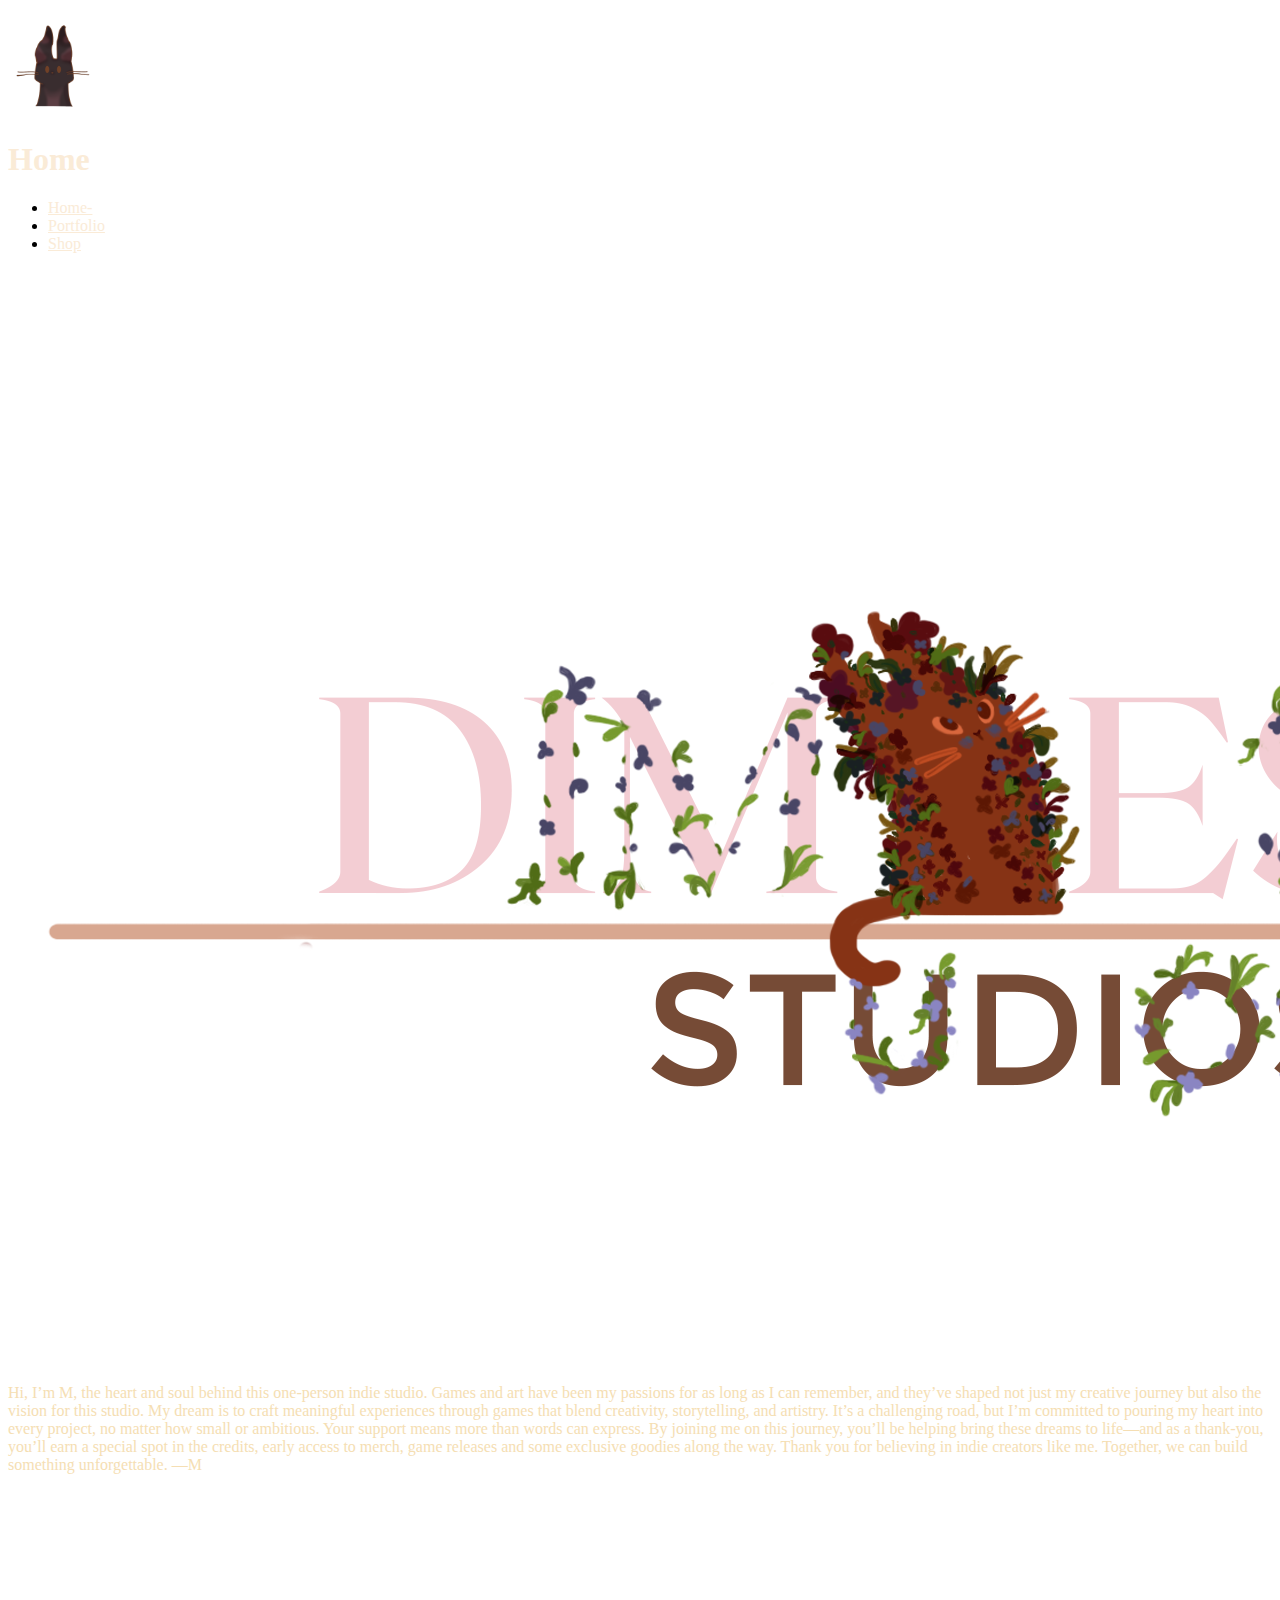
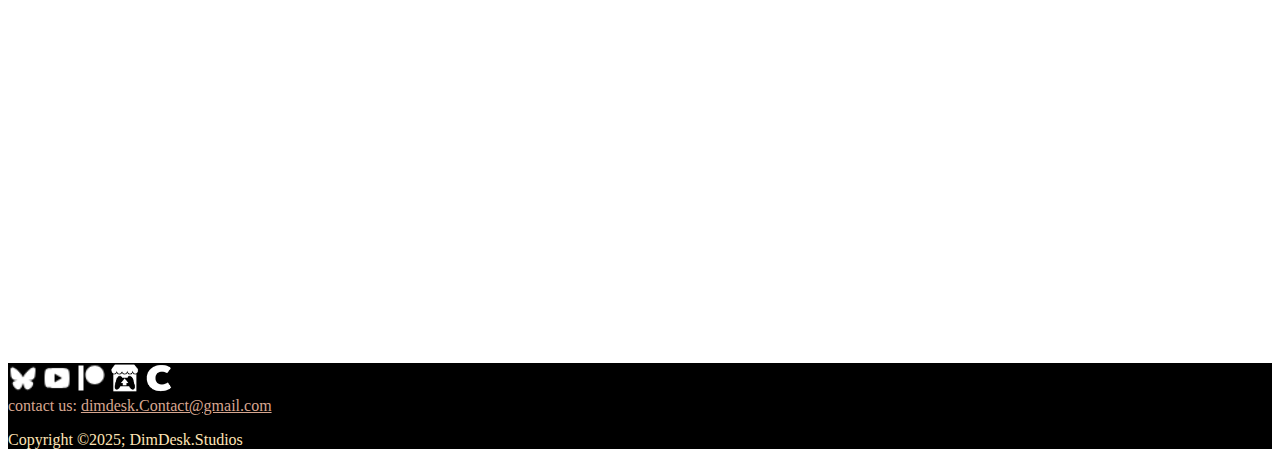
==== index.html @ 7e30a1e5 "Rename index.html.html to index.html" ====
﻿<!DOCTYPE html>

<html lang="en" xmlns="http://www.w3.org/1999/xhtml">
<head>
    <meta charset="UTF-8">
    <meta name="viewport" content="width=device-width, initial-scale=1.0">
    <link rel="stylesheet" href="styleSheet1.css">
    <title>DimDesk Studios</title>
    <link rel="Icon" type="image/.ico" href="Icon.ico" />
</head>
<body>


    <div class="Container"
        <div class="content"
             
            <header>
                <div class="HE">
                    <div class="lol">
                        <h1 style="color:lightcoral"><img alt="cat" src="cat.png" width="90" /></h1>
                    </div>
                    <div class="pageName">
                        <h1 style="color:antiquewhite">Home</h1>
                    </div>
                    <nav class="nav-links">
                        <ul>
                            <li><a style="color:antiquewhite" href="index.html.html"> Home- </a></li>
                            <li><a style="color:antiquewhite" href="portfolio.html"> Portfolio </a></li>
                            <li><a style="color:antiquewhite" href="shop.html"> Shop </a></li>
                            <!--  <li><a style="color:antiquewhite" href="#"> Projects </a></li>
                    <li><a style="color:antiquewhite" href="#"> Shop </a></li>
                    <li><a style="color:antiquewhite" href="#"> About </a></li>
                </ul>
            </nav>
            -->
                </div>
                
               
            </header>

            <div class="llogo">
                <h1 style="color:lightcoral"><img alt="logo2" src="logo2.png" /></h1>
            </div>

             
        

    
            <main>
               
                <div class="websiteIntro">
                    <p style=" color: wheat">
                        Hi, I’m M, the heart and soul behind this one-person indie studio. Games and art have been my passions for as long as I can remember, and they’ve shaped not just my creative journey but also the vision for this studio.

                        My dream is to craft meaningful experiences through games that blend creativity, storytelling, and artistry. It’s a challenging road, but I’m committed to pouring my heart into every project, no matter how small or ambitious.

                        Your support means more than words can express. By joining me on this journey, you’ll be helping bring these dreams to life—and as a thank-you, you’ll earn a special spot in the credits, early access to merch, game releases and some exclusive goodies along the way.

                        Thank you for believing in indie creators like me. Together, we can build something unforgettable.

                        —M

                    </p>

                </div>
    
  

                    <div class="video-container">
                        <video autoplay muted loop>
                            <source src="D.mp4" type="video/mp4">

                        </video>
                    </div>

                    <div class="trailercontainer">
                        <iframe width="700" height="315" src="https://www.youtube.com/embed/b2lC7cbFmXE?si=0QF0uBmAqdCE5Rj1" title="YouTube video player" frameborder="0" allow="accelerometer; autoplay; clipboard-write; encrypted-media; gyroscope; picture-in-picture; web-share" referrerpolicy="strict-origin-when-cross-origin" allowfullscreen></iframe>

                    </div>




                
            </main>









        </div>
    </div>
    <footer style=" background-color: black">
        <div class="footerContainer">
            <div class="socialIcons">

                <a href="https://bsky.app/profile/fubiem.bsky.social"><img alt="bluesky-fillW" src="bluesky-fillW.png" width="30" height="30" /></a>
                <a href="https://www.youtube.com/@fubiereal"><img alt="youtube-fillW" src="youtube-fillW.png" width="30" height="30" /></a>
                <a href="https://www.patreon.com/c/DIMDESK"><img alt="pathronW" src="pathronW.png" width="30" height="30" /></a>
                <a href="https://dimdesk.itch.io"><img alt="itchioW" src="itchioW.png" width="30" height="30" /></a>
                <a href="https://cara.app/fubie/all"><img alt="caraW" src="caraW.png" width="30" height="30" /></a>

            </div>
        </div>
        <div class="Oo">
            <p2 style="color: #D8A790">contact us:</p2>
            <a style="color: #D8A790" href="mailto:dimdesk.contact@gmail.com">dimdesk.Contact@gmail.com</a>


            <div class="footerBottom">
                <p style=" color:moccasin">Copyright &copy;2025; <span class="designer">DimDesk.Studios</span></p>
            </div>
        </div>
    </footer>






</body>
</html>
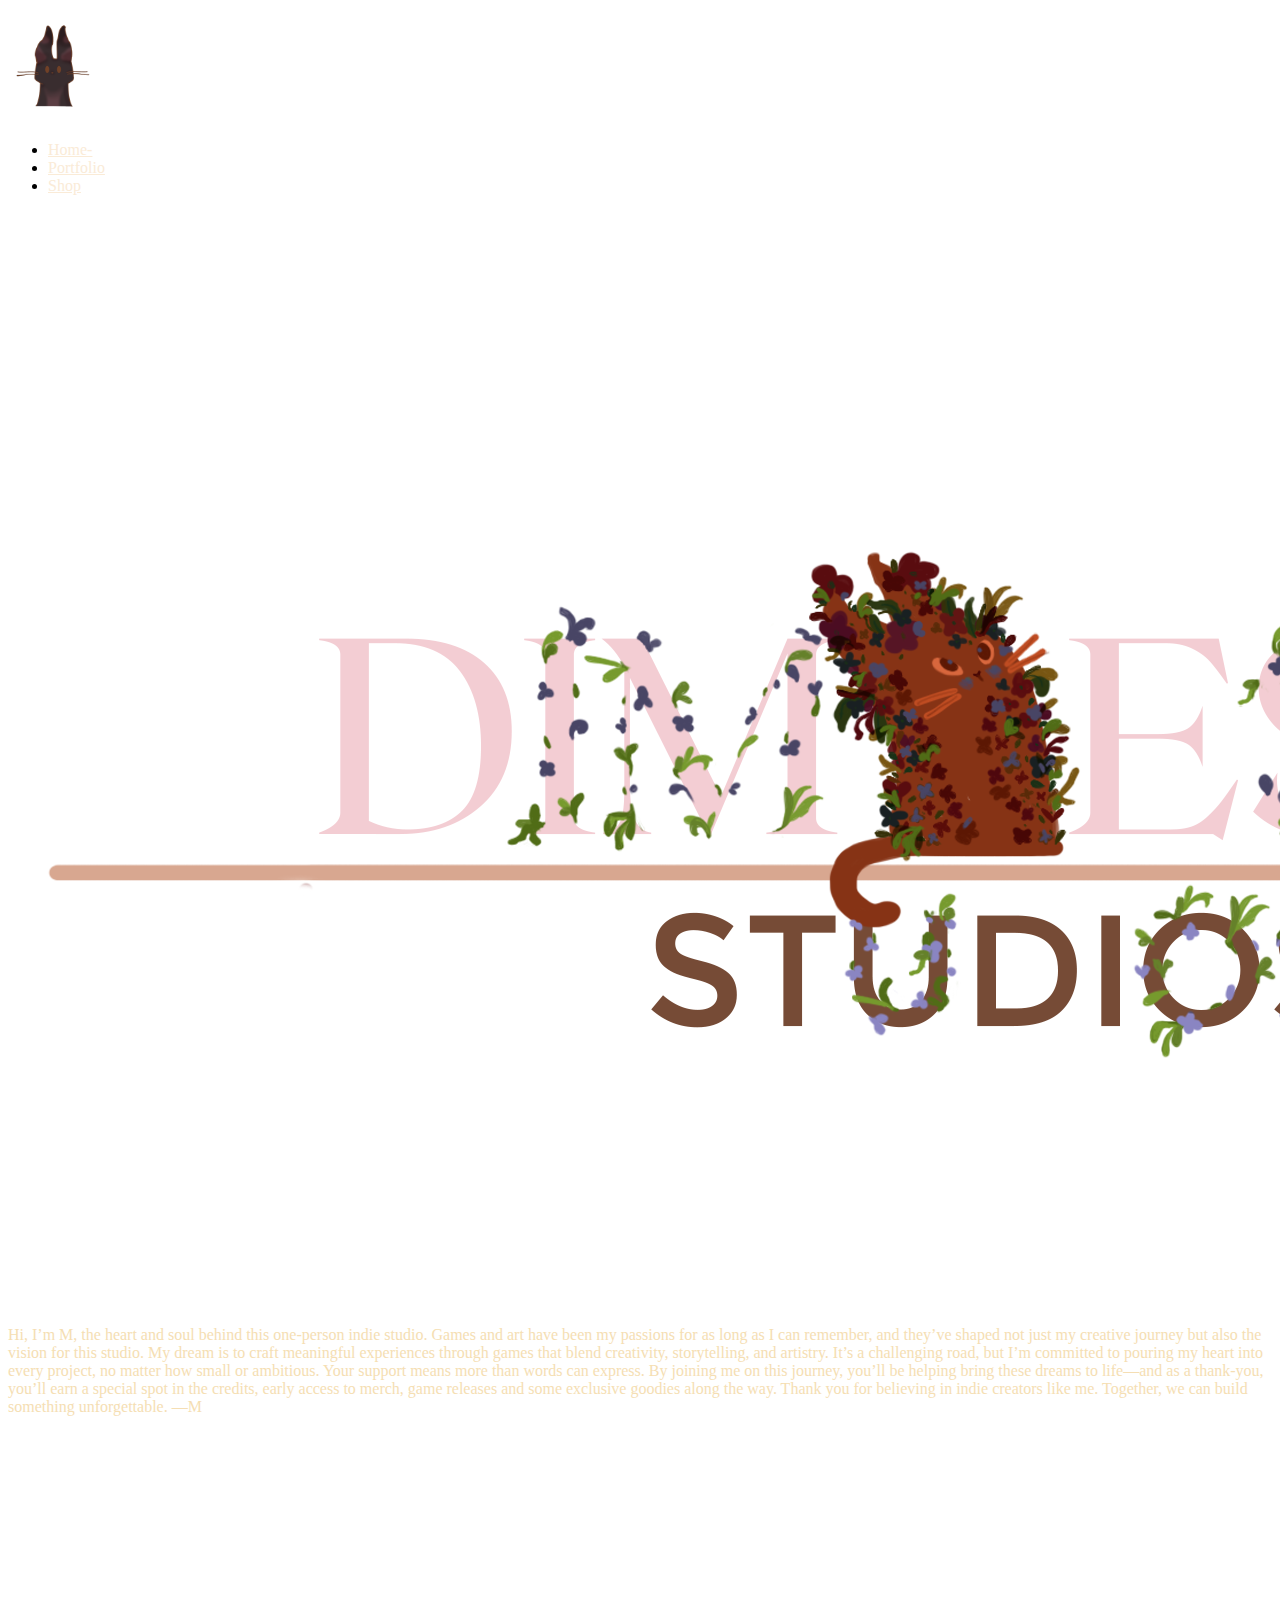
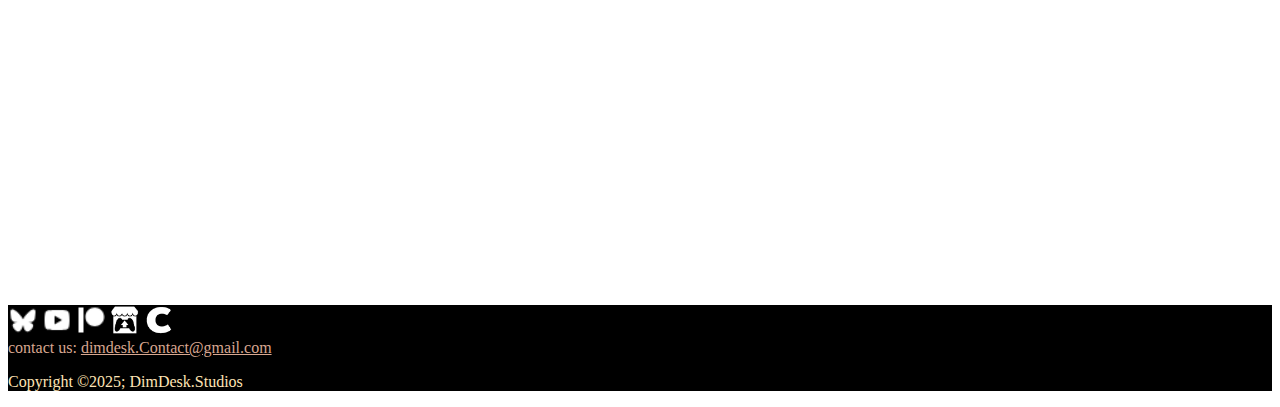
==== commit b7530e2f: "Add files via upload" ====
--- a/index.html
+++ b/index.html
@@ -1,126 +1,124 @@
-﻿<!DOCTYPE html>
-
-<html lang="en" xmlns="http://www.w3.org/1999/xhtml">
-<head>
-    <meta charset="UTF-8">
-    <meta name="viewport" content="width=device-width, initial-scale=1.0">
-    <link rel="stylesheet" href="styleSheet1.css">
-    <title>DimDesk Studios</title>
-    <link rel="Icon" type="image/.ico" href="Icon.ico" />
-</head>
-<body>
-
-
-    <div class="Container"
-        <div class="content"
-             
-            <header>
-                <div class="HE">
-                    <div class="lol">
-                        <h1 style="color:lightcoral"><img alt="cat" src="cat.png" width="90" /></h1>
-                    </div>
-                    <div class="pageName">
-                        <h1 style="color:antiquewhite">Home</h1>
-                    </div>
-                    <nav class="nav-links">
-                        <ul>
-                            <li><a style="color:antiquewhite" href="index.html.html"> Home- </a></li>
-                            <li><a style="color:antiquewhite" href="portfolio.html"> Portfolio </a></li>
-                            <li><a style="color:antiquewhite" href="shop.html"> Shop </a></li>
-                            <!--  <li><a style="color:antiquewhite" href="#"> Projects </a></li>
-                    <li><a style="color:antiquewhite" href="#"> Shop </a></li>
-                    <li><a style="color:antiquewhite" href="#"> About </a></li>
-                </ul>
-            </nav>
-            -->
-                </div>
-                
-               
-            </header>
-
-            <div class="llogo">
-                <h1 style="color:lightcoral"><img alt="logo2" src="logo2.png" /></h1>
-            </div>
-
-             
-        
-
-    
-            <main>
-               
-                <div class="websiteIntro">
-                    <p style=" color: wheat">
-                        Hi, I’m M, the heart and soul behind this one-person indie studio. Games and art have been my passions for as long as I can remember, and they’ve shaped not just my creative journey but also the vision for this studio.
-
-                        My dream is to craft meaningful experiences through games that blend creativity, storytelling, and artistry. It’s a challenging road, but I’m committed to pouring my heart into every project, no matter how small or ambitious.
-
-                        Your support means more than words can express. By joining me on this journey, you’ll be helping bring these dreams to life—and as a thank-you, you’ll earn a special spot in the credits, early access to merch, game releases and some exclusive goodies along the way.
-
-                        Thank you for believing in indie creators like me. Together, we can build something unforgettable.
-
-                        —M
-
-                    </p>
-
-                </div>
-    
-  
-
-                    <div class="video-container">
-                        <video autoplay muted loop>
-                            <source src="D.mp4" type="video/mp4">
-
-                        </video>
-                    </div>
-
-                    <div class="trailercontainer">
-                        <iframe width="700" height="315" src="https://www.youtube.com/embed/b2lC7cbFmXE?si=0QF0uBmAqdCE5Rj1" title="YouTube video player" frameborder="0" allow="accelerometer; autoplay; clipboard-write; encrypted-media; gyroscope; picture-in-picture; web-share" referrerpolicy="strict-origin-when-cross-origin" allowfullscreen></iframe>
-
-                    </div>
-
-
-
-
-                
-            </main>
-
-
-
-
-
-
-
-
-
-        </div>
-    </div>
-    <footer style=" background-color: black">
-        <div class="footerContainer">
-            <div class="socialIcons">
-
-                <a href="https://bsky.app/profile/fubiem.bsky.social"><img alt="bluesky-fillW" src="bluesky-fillW.png" width="30" height="30" /></a>
-                <a href="https://www.youtube.com/@fubiereal"><img alt="youtube-fillW" src="youtube-fillW.png" width="30" height="30" /></a>
-                <a href="https://www.patreon.com/c/DIMDESK"><img alt="pathronW" src="pathronW.png" width="30" height="30" /></a>
-                <a href="https://dimdesk.itch.io"><img alt="itchioW" src="itchioW.png" width="30" height="30" /></a>
-                <a href="https://cara.app/fubie/all"><img alt="caraW" src="caraW.png" width="30" height="30" /></a>
-
-            </div>
-        </div>
-        <div class="Oo">
-            <p2 style="color: #D8A790">contact us:</p2>
-            <a style="color: #D8A790" href="mailto:dimdesk.contact@gmail.com">dimdesk.Contact@gmail.com</a>
-
-
-            <div class="footerBottom">
-                <p style=" color:moccasin">Copyright &copy;2025; <span class="designer">DimDesk.Studios</span></p>
-            </div>
-        </div>
-    </footer>
-
-
-
-
-
-
-</body>
-</html>
+﻿<!DOCTYPE html>
+
+<html lang="en" xmlns="https://dehydratedm.github.io">
+<head>
+    <meta charset="UTF-8">
+    <meta name="viewport" content="width=device-width, initial-scale=1.0">
+    <link rel="stylesheet" href="styleSheet.css">
+    <title>DimDesk.Studios</title>
+    <link rel="favicon.ico" href="favicon.ico" type="x.icon">
+    <link rel="favicon.ico" type="image/ico" href="favicon.ico">
+</head>
+<body>
+
+
+    <div class="Container"
+        <div class="content"
+             
+            <header>
+                <div class="HE">
+                    <div class="lol">
+                        <h1 style="color:lightcoral"><img alt="cat" src="cat.png" width="90" /></h1>
+                    </div>
+                    
+                    <nav class="nav-links">
+                        <ul>
+                            <li><a style="color:antiquewhite" href="index.html"> Home- </a></li>
+                            <li><a style="color:antiquewhite" href="portfolio.html"> Portfolio </a></li>
+                            <li><a style="color:antiquewhite" href="shop.html"> Shop </a></li>
+                            <!--  <li><a style="color:antiquewhite" href="#"> Projects </a></li>
+            <li><a style="color:antiquewhite" href="#"> Shop </a></li>
+            <li><a style="color:antiquewhite" href="#"> About </a></li>
+        </ul>
+    </nav>
+    -->
+</div>
+                
+               
+            </header>
+
+            <div class="llogo">
+                <h1 style="color:lightcoral"><img alt="logo2" src="logo2.png" /></h1>
+            </div>
+
+             
+        
+
+    
+            <main>
+               
+                <div class="websiteIntro">
+                    <p style=" color: wheat">
+                        Hi, I’m M, the heart and soul behind this one-person indie studio. Games and art have been my passions for as long as I can remember, and they’ve shaped not just my creative journey but also the vision for this studio.
+
+                        My dream is to craft meaningful experiences through games that blend creativity, storytelling, and artistry. It’s a challenging road, but I’m committed to pouring my heart into every project, no matter how small or ambitious.
+
+                        Your support means more than words can express. By joining me on this journey, you’ll be helping bring these dreams to life—and as a thank-you, you’ll earn a special spot in the credits, early access to merch, game releases and some exclusive goodies along the way.
+
+                        Thank you for believing in indie creators like me. Together, we can build something unforgettable.
+
+                        —M
+                    </p>
+
+                </div>
+    
+  
+
+                    <div class="video-container">
+                        <video autoplay muted loop>
+                            <source src="D.mp4" type="video/mp4">
+
+                        </video>
+                    </div>
+
+                    <div class="trailercontainer">
+                        <iframe width="700" height="315" src="https://www.youtube.com/embed/b2lC7cbFmXE?si=0QF0uBmAqdCE5Rj1" title="YouTube video player" frameborder="0" allow="accelerometer; autoplay; clipboard-write; encrypted-media; gyroscope; picture-in-picture; web-share" referrerpolicy="strict-origin-when-cross-origin" allowfullscreen></iframe>
+
+                    </div>
+
+
+
+
+                
+            </main>
+
+
+
+
+
+
+
+
+
+        </div>
+    </div>
+    <footer style=" background-color: black">
+        <div class="footerContainer">
+            <div class="socialIcons">
+
+                <a href="https://bsky.app/profile/fubiem.bsky.social"><img alt="bluesky-fillW" src="bluesky-fillW.png" width="30" height="30" /></a>
+                <a href="https://www.youtube.com/@fubiereal"><img alt="youtube-fillW" src="youtube-fillW.png" width="30" height="30" /></a>
+                <a href="https://www.patreon.com/c/DIMDESK"><img alt="pathronW" src="pathronW.png" width="30" height="30" /></a>
+                <a href="https://dimdesk.itch.io"><img alt="itchioW" src="itchioW.png" width="30" height="30" /></a>
+                <a href="https://cara.app/fubie/all"><img alt="caraW" src="caraW.png" width="30" height="30" /></a>
+
+            </div>
+        </div>
+        <div class="Oo">
+            <p2 style="color: #D8A790">contact us:</p2>
+            <a style="color: #D8A790" href="mailto:dimdesk.contact@gmail.com">dimdesk.Contact@gmail.com</a>
+
+
+            <div class="footerBottom">
+                <p style=" color:moccasin">Copyright &copy;2025; <span class="designer">DimDesk.Studios</span></p>
+            </div>
+        </div>
+    </footer>
+
+
+
+
+
+
+</body>
+</html>
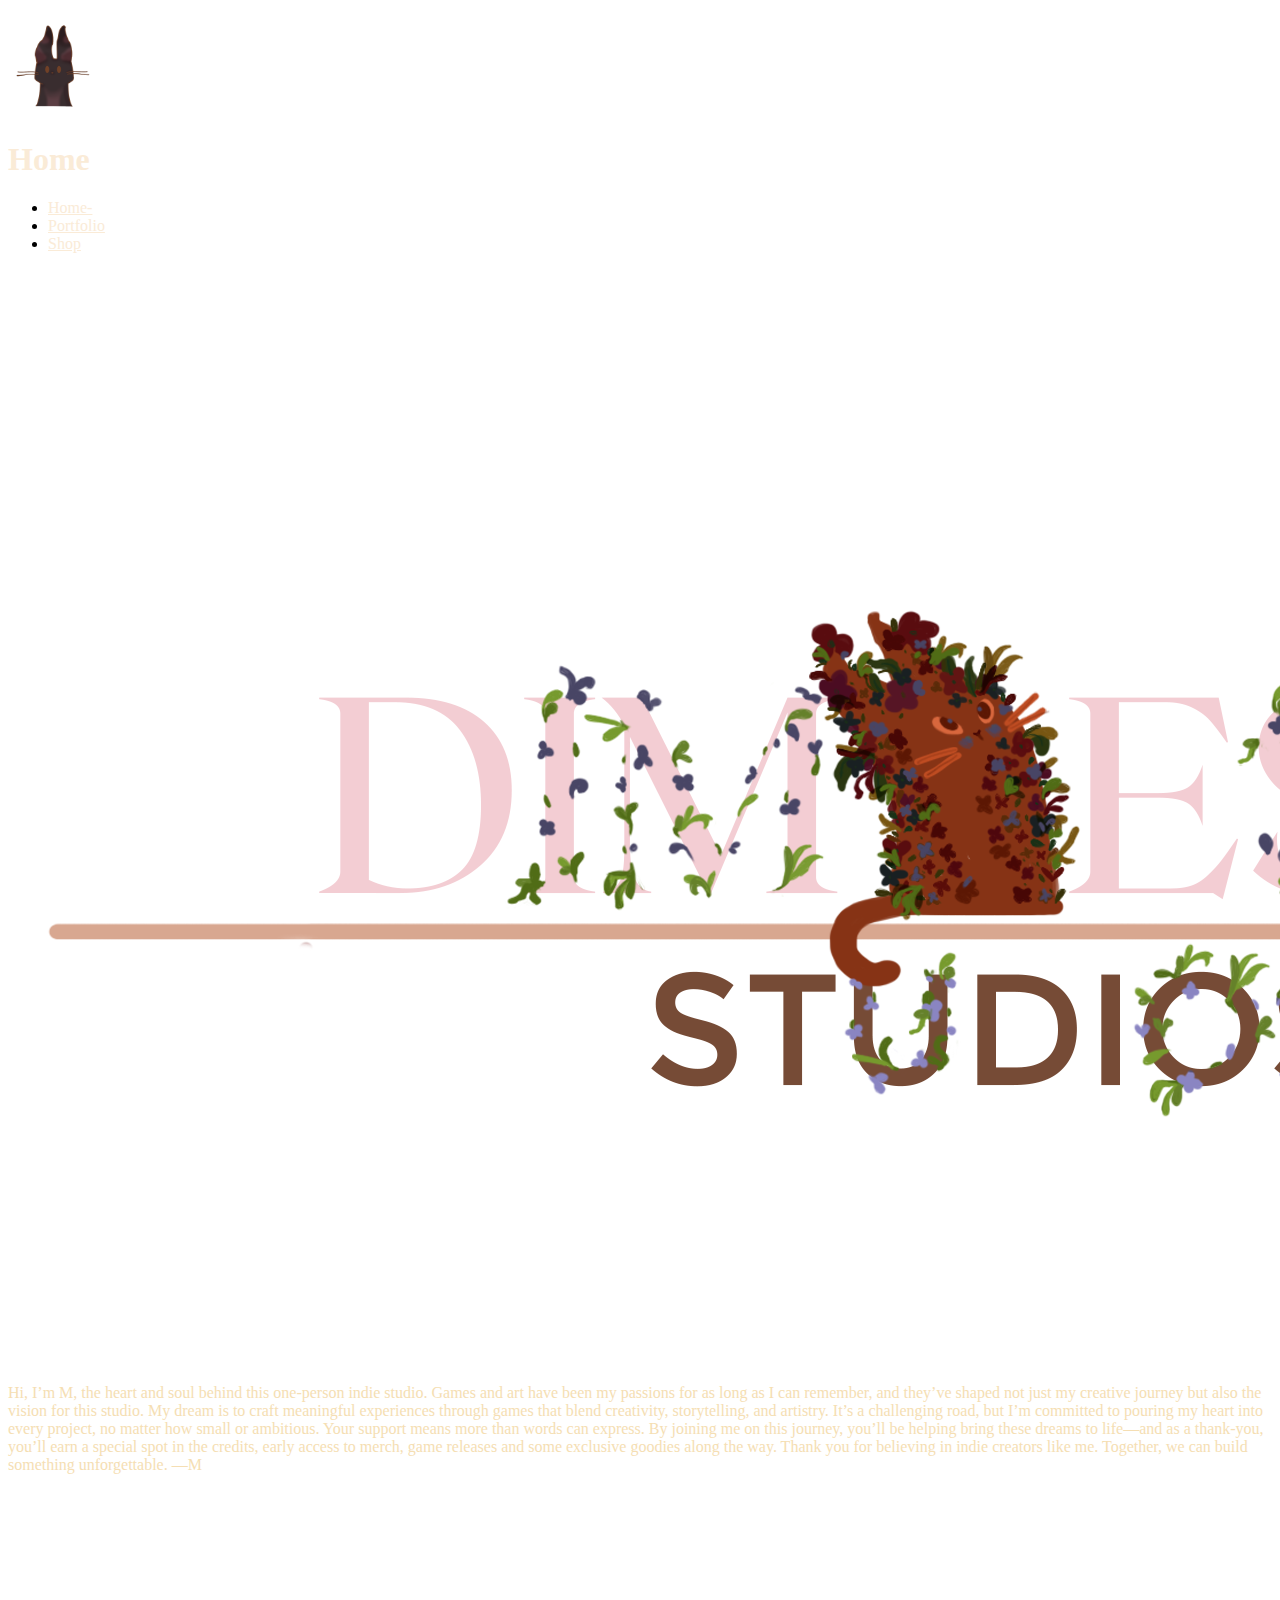
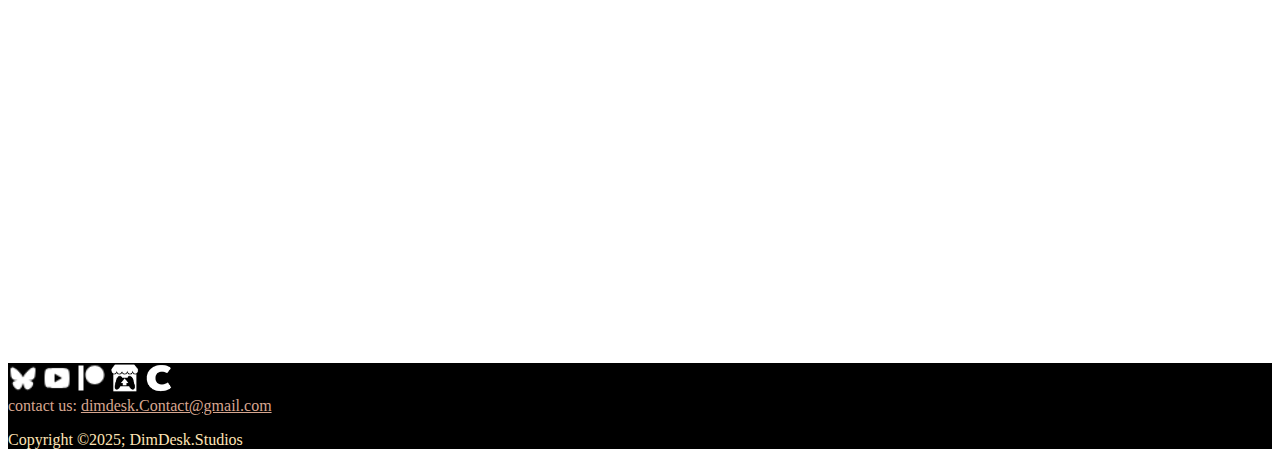
==== commit 82b15bd2: "Update index.html" ====
--- a/index.html
+++ b/index.html
@@ -1,13 +1,12 @@
 ﻿<!DOCTYPE html>
 
-<html lang="en" xmlns="https://dehydratedm.github.io">
+<html lang="en" xmlns="https://dehydratedm.github.io/SiteTest/">
 <head>
     <meta charset="UTF-8">
     <meta name="viewport" content="width=device-width, initial-scale=1.0">
-    <link rel="stylesheet" href="styleSheet.css">
+    <link rel="styleSheet" href="styleSheet.css">
     <title>DimDesk.Studios</title>
-    <link rel="favicon.ico" href="favicon.ico" type="x.icon">
-    <link rel="favicon.ico" type="image/ico" href="favicon.ico">
+    <link rel="Icon" type="image/.ico" href="Icon.ico" />
 </head>
 <body>
 
@@ -20,7 +19,9 @@
                     <div class="lol">
                         <h1 style="color:lightcoral"><img alt="cat" src="cat.png" width="90" /></h1>
                     </div>
-                    
+                    <div class="pageName">
+    <h1 style="color:antiquewhite">Home</h1>
+</div>
                     <nav class="nav-links">
                         <ul>
                             <li><a style="color:antiquewhite" href="index.html"> Home- </a></li>
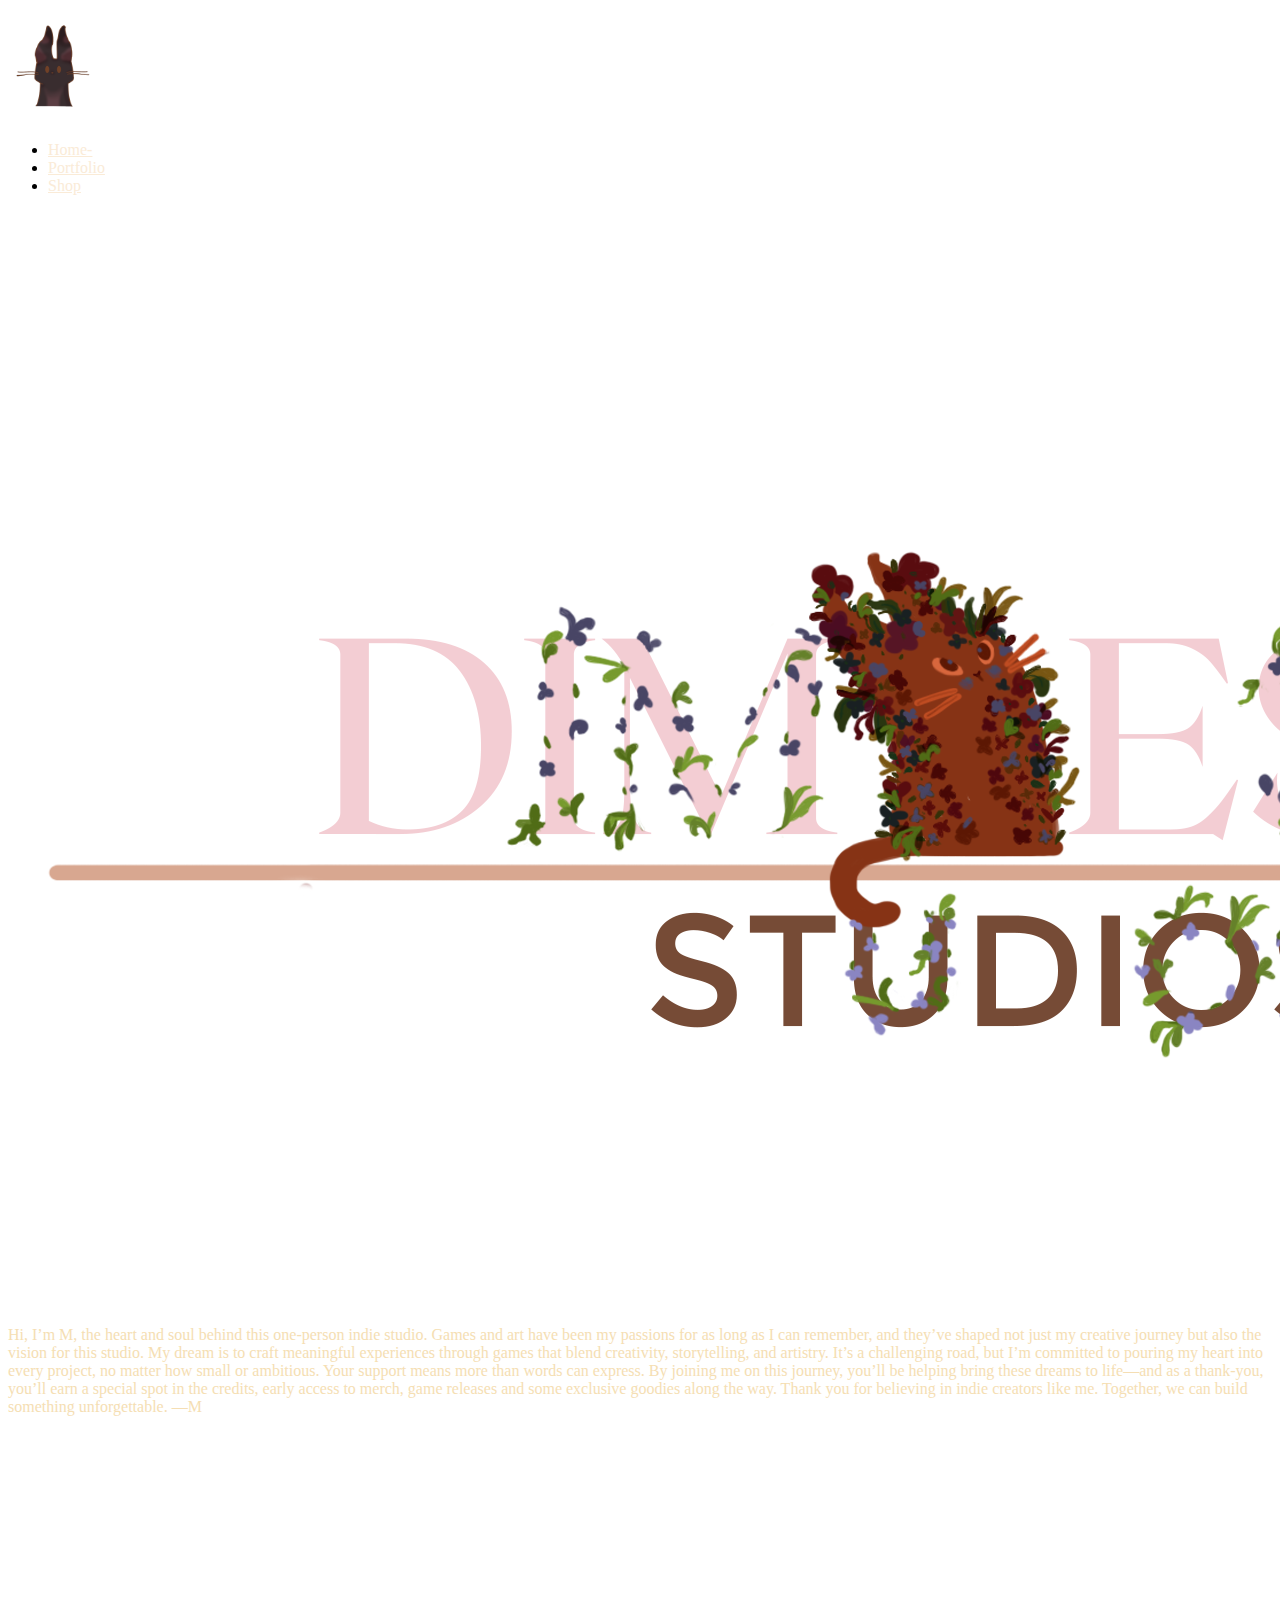
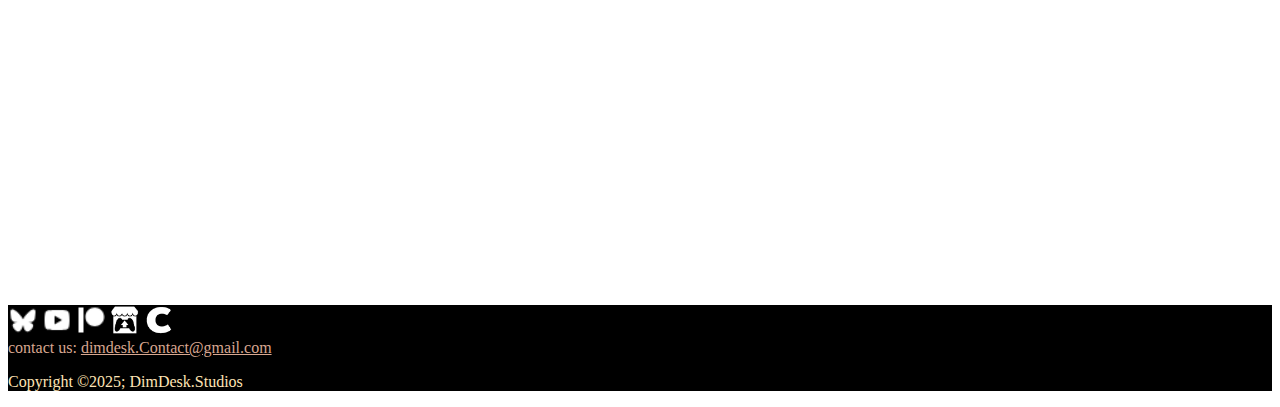
==== commit e6e825fa: "Update index.html" ====
--- a/index.html
+++ b/index.html
@@ -19,9 +19,7 @@
                     <div class="lol">
                         <h1 style="color:lightcoral"><img alt="cat" src="cat.png" width="90" /></h1>
                     </div>
-                    <div class="pageName">
-    <h1 style="color:antiquewhite">Home</h1>
-</div>
+                    
                     <nav class="nav-links">
                         <ul>
                             <li><a style="color:antiquewhite" href="index.html"> Home- </a></li>
